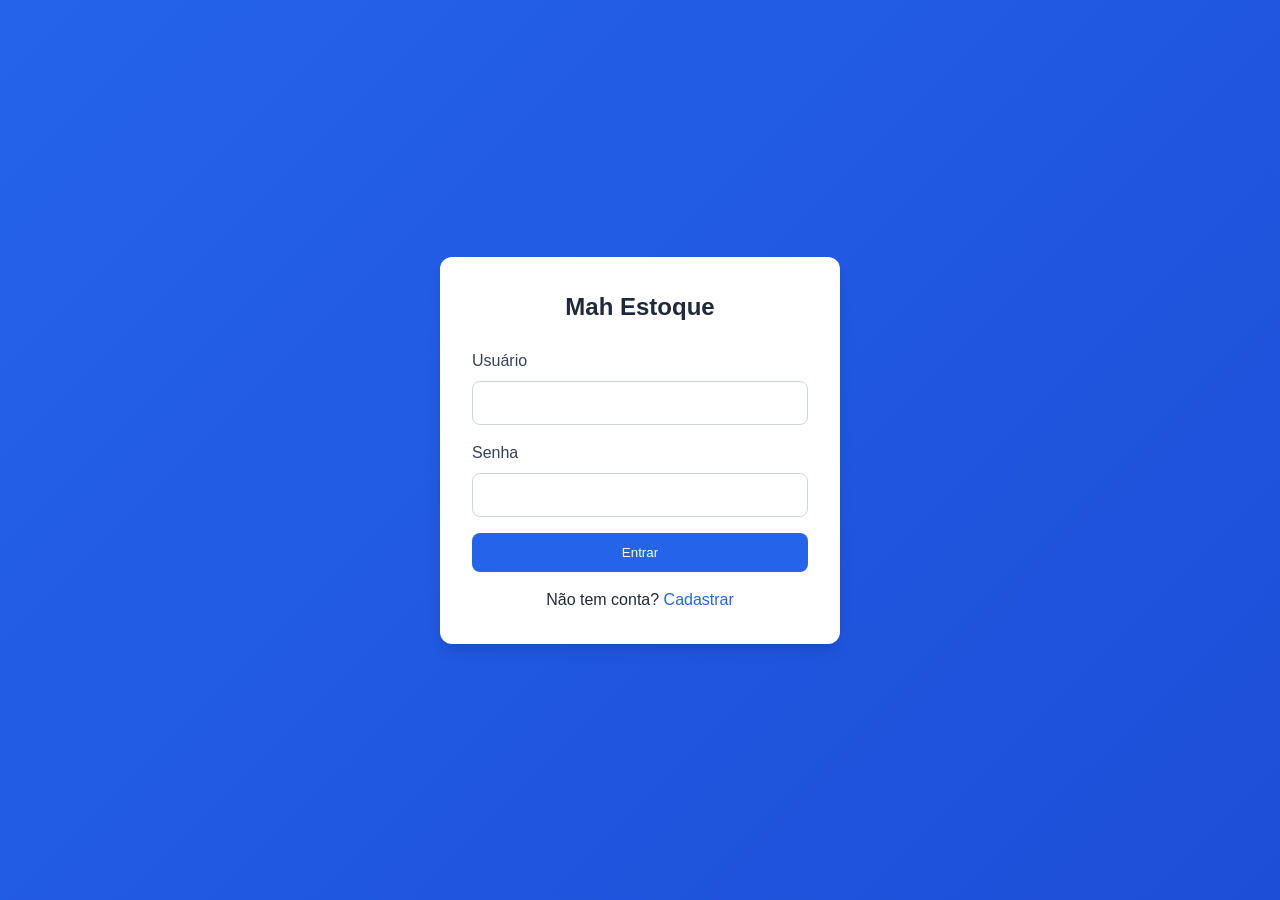
==== src/frontend/configuracoes.html @ d309014b "Add product catalog, image uploads, WhatsApp orders, and order management - Product images: upload m" ====
<!DOCTYPE html>
<html lang="pt-BR">
<head>
    <meta charset="UTF-8">
    <meta name="viewport" content="width=device-width, initial-scale=1.0">
    <title>Configurações - Mah Estoque</title>
    <link rel="stylesheet" href="css/style.css">
</head>
<body>
    <header class="header">
        <div class="header-content">
            <div class="logo">Mah Estoque</div>
            <button class="hamburger" onclick="toggleMenu()">
                <span></span>
                <span></span>
                <span></span>
            </button>
            <nav class="nav-links" id="navLinks">
                <a href="dashboard.html" class="nav-link">Dashboard</a>
                <a href="produtos.html" class="nav-link">Produtos</a>
                <a href="pedidos.html" class="nav-link" id="pedidosLink">Pedidos</a>
                <a href="vendas.html" class="nav-link">Vendas</a>
                <a href="relatorios.html" class="nav-link">Relatórios</a>
                <a href="usuarios.html" class="nav-link" id="usersLink">Usuários</a>
                <a href="configuracoes.html" class="nav-link active" id="configLink">Configurações</a>
            </nav>
            <div class="user-menu">
                <span class="user-info" id="userName"></span>
                <button class="logout-btn" onclick="logout()">Sair</button>
            </div>
        </div>
    </header>

    <main class="main-content">
        <h1 class="page-title">Configurações da Loja</h1>

        <div class="loading" id="loading">
            <div class="spinner"></div>
            <p>Carregando configurações...</p>
        </div>

        <div id="configContent" class="hidden">
            <div class="card" style="max-width:600px">
                <div style="padding:24px">
                    <h2 style="font-size:16px;font-weight:600;margin-bottom:4px">Catálogo Público</h2>
                    <p style="font-size:13px;color:#64748b;margin-bottom:20px">Configure o link do catálogo e o número de WhatsApp para receber pedidos.</p>

                    <form id="configForm">
                        <div class="form-group">
                            <label for="slug">Slug da loja (link do catálogo)</label>
                            <div style="display:flex;gap:8px;align-items:center">
                                <input type="text" id="slug" placeholder="Ex: minha-loja" style="flex:1"
                                    pattern="[a-z0-9\-]+" title="Apenas letras minúsculas, números e hífens">
                            </div>
                            <small style="color:#64748b;font-size:12px" id="catalogLink"></small>
                        </div>

                        <div class="form-group">
                            <label for="whatsappNumber">Número do WhatsApp</label>
                            <input type="text" id="whatsappNumber" placeholder="Ex: 5511999999999 (com código do país)">
                            <small style="color:#64748b;font-size:12px">Inclua o código do país. Ex: Brasil → 55 + DDD + número</small>
                        </div>

                        <div id="configAlert" class="alert alert-danger hidden"></div>
                        <div id="configSuccess" class="alert alert-success hidden"></div>

                        <div style="display:flex;gap:10px;flex-wrap:wrap;align-items:center;margin-top:8px">
                            <button type="submit" class="btn btn-primary">Salvar configurações</button>
                            <button type="button" class="btn btn-secondary" id="btnOpenCatalog" onclick="openCatalog()" style="display:none">
                                Abrir catálogo
                            </button>
                        </div>
                    </form>
                </div>
            </div>
        </div>
    </main>

    <script src="js/build.js"></script>
    <script src="js/api.js"></script>
    <script>
        function toggleMenu() {
            document.getElementById('navLinks').classList.toggle('active');
            document.querySelector('.hamburger').classList.toggle('active');
        }

        document.querySelectorAll('.nav-link').forEach(link => {
            link.addEventListener('click', () => {
                document.getElementById('navLinks').classList.remove('active');
                document.querySelector('.hamburger').classList.remove('active');
            });
        });

        if (!checkAuth()) throw new Error('Auth required');

        if (!checkRole(['Admin'])) {
            window.location.href = 'dashboard.html';
        }

        const user = getCurrentUser();
        document.getElementById('userName').textContent = user.username;

        async function loadConfig() {
            try {
                const config = await request('/tenant/config');
                document.getElementById('slug').value = config.slug || '';
                document.getElementById('whatsappNumber').value = config.whatsappNumber || '';
                updateCatalogLink(config.slug);
                document.getElementById('loading').classList.add('hidden');
                document.getElementById('configContent').classList.remove('hidden');
            } catch (e) {
                showToast(e.message, 'error');
            }
        }

        function updateCatalogLink(slug) {
            const linkEl = document.getElementById('catalogLink');
            const btnOpen = document.getElementById('btnOpenCatalog');
            if (slug) {
                const url = `${location.origin}/catalogo.html?t=${encodeURIComponent(slug)}`;
                linkEl.innerHTML = `Link do catálogo: <a href="${url}" target="_blank" style="color:#6366f1">${url}</a>`;
                btnOpen.style.display = '';
            } else {
                linkEl.textContent = 'Defina um slug para gerar o link do catálogo.';
                btnOpen.style.display = 'none';
            }
        }

        function openCatalog() {
            const slug = document.getElementById('slug').value.trim();
            if (slug) window.open(`catalogo.html?t=${encodeURIComponent(slug)}`, '_blank');
        }

        document.getElementById('slug').addEventListener('input', (e) => {
            updateCatalogLink(e.target.value.trim());
        });

        document.getElementById('configForm').addEventListener('submit', async (e) => {
            e.preventDefault();
            const alertEl = document.getElementById('configAlert');
            const successEl = document.getElementById('configSuccess');
            alertEl.classList.add('hidden');
            successEl.classList.add('hidden');

            const slug = document.getElementById('slug').value.trim();
            const whatsappNumber = document.getElementById('whatsappNumber').value.trim();

            if (slug && !/^[a-z0-9\-]+$/.test(slug)) {
                alertEl.textContent = 'O slug deve conter apenas letras minúsculas, números e hífens.';
                alertEl.classList.remove('hidden');
                return;
            }

            try {
                await request('/tenant/config', {
                    method: 'PUT',
                    body: JSON.stringify({ slug: slug || null, whatsappNumber: whatsappNumber || null })
                });
                successEl.textContent = 'Configurações salvas com sucesso!';
                successEl.classList.remove('hidden');
                updateCatalogLink(slug);
                setTimeout(() => successEl.classList.add('hidden'), 3000);
            } catch (err) {
                alertEl.textContent = err.message;
                alertEl.classList.remove('hidden');
            }
        });

        loadConfig();
    </script>
</body>
</html>
---- src/frontend/css/style.css ----
:root {
    --primary: #2563eb;
    --primary-dark: #1d4ed8;
    --primary-light: #3b82f6;
    --secondary: #64748b;
    --success: #10b981;
    --danger: #ef4444;
    --warning: #f59e0b;
    --info: #0ea5e9;
    --dark: #1e293b;
    --light: #f8fafc;
    --white: #ffffff;
    --gray-100: #f1f5f9;
    --gray-200: #e2e8f0;
    --gray-300: #cbd5e1;
    --gray-400: #94a3b8;
    --gray-500: #64748b;
    --gray-600: #475569;
    --gray-700: #334155;
    --gray-800: #1e293b;
    --shadow: 0 1px 3px rgba(0,0,0,0.1), 0 1px 2px rgba(0,0,0,0.06);
    --shadow-lg: 0 10px 15px -3px rgba(0,0,0,0.1), 0 4px 6px -2px rgba(0,0,0,0.05);
    --radius: 8px;
    --radius-lg: 12px;
}

* {
    margin: 0;
    padding: 0;
    box-sizing: border-box;
}

body {
    font-family: -apple-system, BlinkMacSystemFont, 'Segoe UI', Roboto, 'Helvetica Neue', Arial, sans-serif;
    background-color: var(--gray-100);
    color: var(--gray-800);
    line-height: 1.5;
    min-height: 100vh;
}

a {
    text-decoration: none;
    color: inherit;
}

button {
    cursor: pointer;
    font-family: inherit;
}

input, select, textarea {
    font-family: inherit;
    font-size: inherit;
}

.container {
    max-width: 1200px;
    margin: 0 auto;
    padding: 0 1rem;
}

.auth-container {
    min-height: 100vh;
    display: flex;
    align-items: center;
    justify-content: center;
    padding: 1rem;
    background: linear-gradient(135deg, var(--primary) 0%, var(--primary-dark) 100%);
}

.auth-card {
    background: var(--white);
    padding: 2rem;
    border-radius: var(--radius-lg);
    box-shadow: var(--shadow-lg);
    width: 100%;
    max-width: 400px;
}

.auth-card h1 {
    text-align: center;
    margin-bottom: 1.5rem;
    color: var(--dark);
    font-size: 1.5rem;
}

.form-group {
    margin-bottom: 1rem;
}

.form-group label {
    display: block;
    margin-bottom: 0.5rem;
    font-weight: 500;
    color: var(--gray-700);
}

.form-group input,
.form-group select,
.form-group textarea {
    width: 100%;
    padding: 0.75rem;
    border: 1px solid var(--gray-300);
    border-radius: var(--radius);
    transition: border-color 0.2s, box-shadow 0.2s;
}

.form-group input:focus,
.form-group select:focus,
.form-group textarea:focus {
    outline: none;
    border-color: var(--primary);
    box-shadow: 0 0 0 3px rgba(37, 99, 235, 0.1);
}

.btn {
    display: inline-flex;
    align-items: center;
    justify-content: center;
    padding: 0.75rem 1.5rem;
    border: none;
    border-radius: var(--radius);
    font-weight: 500;
    transition: all 0.2s;
}

.btn-primary {
    background: var(--primary);
    color: var(--white);
}

.btn-primary:hover {
    background: var(--primary-dark);
}

.btn-secondary {
    background: var(--gray-200);
    color: var(--gray-700);
}

.btn-secondary:hover {
    background: var(--gray-300);
}

.btn-success {
    background: var(--success);
    color: var(--white);
}

.btn-success:hover {
    background: #059669;
}

.btn-danger {
    background: var(--danger);
    color: var(--white);
}

.btn-danger:hover {
    background: #dc2626;
}

.btn-block {
    width: 100%;
}

.text-center {
    text-align: center;
}

.mt-1 { margin-top: 0.5rem; }
.mt-2 { margin-top: 1rem; }
.mt-3 { margin-top: 1.5rem; }
.mb-1 { margin-bottom: 0.5rem; }
.mb-2 { margin-bottom: 1rem; }
.mb-3 { margin-bottom: 1.5rem; }

.header {
    background: var(--white);
    box-shadow: var(--shadow);
    position: sticky;
    top: 0;
    z-index: 100;
}

.header-content {
    display: flex;
    align-items: center;
    justify-content: space-between;
    padding: 1rem;
    max-width: 1200px;
    margin: 0 auto;
}

.logo {
    font-size: 1.25rem;
    font-weight: 700;
    color: var(--primary);
}

.nav-links {
    display: flex;
    gap: 0.5rem;
    flex-wrap: wrap;
}

.nav-link {
    padding: 0.5rem 1rem;
    border-radius: var(--radius);
    color: var(--gray-600);
    font-weight: 500;
    transition: all 0.2s;
}

.nav-link:hover {
    background: var(--gray-100);
    color: var(--primary);
}

.nav-link.active {
    background: var(--primary);
    color: var(--white);
}

.user-menu {
    display: flex;
    align-items: center;
    gap: 1rem;
}

.user-info {
    font-size: 0.875rem;
    color: var(--gray-600);
}

.main-content {
    padding: 1.5rem 1rem;
    max-width: 1200px;
    margin: 0 auto;
}

.page-title {
    font-size: 1.5rem;
    font-weight: 600;
    color: var(--dark);
    margin-bottom: 1.5rem;
}

.card {
    background: var(--white);
    border-radius: var(--radius-lg);
    box-shadow: var(--shadow);
    padding: 1.5rem;
    margin-bottom: 1.5rem;
}

.card-title {
    font-size: 1rem;
    font-weight: 600;
    color: var(--gray-700);
    margin-bottom: 1rem;
}

.stats-grid {
    display: grid;
    grid-template-columns: repeat(auto-fit, minmax(200px, 1fr));
    gap: 1rem;
    margin-bottom: 1.5rem;
}

.stat-card {
    background: var(--white);
    padding: 1.25rem;
    border-radius: var(--radius-lg);
    box-shadow: var(--shadow);
}

.stat-card.success { border-left: 4px solid var(--success); }
.stat-card.danger { border-left: 4px solid var(--danger); }
.stat-card.warning { border-left: 4px solid var(--warning); }
.stat-card.info { border-left: 4px solid var(--info); }
.stat-card.primary { border-left: 4px solid var(--primary); }

.stat-label {
    font-size: 0.875rem;
    color: var(--gray-500);
    margin-bottom: 0.25rem;
}

.stat-value {
    font-size: 1.5rem;
    font-weight: 700;
    color: var(--dark);
}

.stat-sub {
    font-size: 0.75rem;
    color: var(--gray-400);
    margin-top: 0.25rem;
}

.table-container {
    overflow-x: auto;
}

table {
    width: 100%;
    border-collapse: collapse;
}

th, td {
    padding: 0.75rem 1rem;
    text-align: left;
    border-bottom: 1px solid var(--gray-200);
}

th {
    background: var(--gray-50);
    font-weight: 600;
    color: var(--gray-700);
    font-size: 0.875rem;
}

tr:hover {
    background: var(--gray-50);
}

.badge {
    display: inline-block;
    padding: 0.25rem 0.5rem;
    border-radius: 9999px;
    font-size: 0.75rem;
    font-weight: 500;
}

.badge-success { background: #d1fae5; color: #065f46; }
.badge-warning { background: #fef3c7; color: #92400e; }
.badge-danger { background: #fee2e2; color: #991b1b; }
.badge-info { background: #e0f2fe; color: #075985; }

.actions {
    display: flex;
    gap: 0.5rem;
}

.btn-sm {
    padding: 0.375rem 0.75rem;
    font-size: 0.875rem;
}

.modal {
    display: none;
    position: fixed;
    top: 0;
    left: 0;
    right: 0;
    bottom: 0;
    background: rgba(0,0,0,0.5);
    align-items: center;
    justify-content: center;
    z-index: 1000;
    padding: 1rem;
}

.modal.active {
    display: flex;
}

.modal-content {
    background: var(--white);
    border-radius: var(--radius-lg);
    padding: 1.5rem;
    width: 100%;
    max-width: 500px;
    max-height: 90vh;
    overflow-y: auto;
}

.modal-header {
    display: flex;
    justify-content: space-between;
    align-items: center;
    margin-bottom: 1.5rem;
}

.modal-title {
    font-size: 1.25rem;
    font-weight: 600;
}

.modal-close {
    background: none;
    border: none;
    font-size: 1.5rem;
    color: var(--gray-400);
    cursor: pointer;
}

.modal-close:hover {
    color: var(--gray-600);
}

.modal-actions {
    display: flex;
    gap: 1rem;
    margin-top: 1.5rem;
}

.modal-actions .btn {
    flex: 1;
}

.alert {
    padding: 1rem;
    border-radius: var(--radius);
    margin-bottom: 1rem;
}

.alert-danger {
    background: #fee2e2;
    color: #991b1b;
    border: 1px solid #fecaca;
}

.alert-success {
    background: #d1fae5;
    color: #065f46;
    border: 1px solid #a7f3d0;
}

.alert-warning {
    background: #fef3c7;
    color: #92400e;
    border: 1px solid #fde68a;
}

.search-bar {
    display: flex;
    gap: 1rem;
    margin-bottom: 1rem;
    flex-wrap: wrap;
}

.search-bar input {
    flex: 1;
    min-width: 200px;
}

.empty-state {
    text-align: center;
    padding: 3rem;
    color: var(--gray-500);
}

.chart-container {
    width: 100%;
    height: 300px;
    margin: 1rem 0;
}

.tab-nav {
    display: flex;
    gap: 0.5rem;
    border-bottom: 2px solid var(--gray-200);
    margin-bottom: 1.5rem;
    overflow-x: auto;
}

.tab-btn {
    padding: 0.75rem 1.5rem;
    background: none;
    border: none;
    border-bottom: 2px solid transparent;
    margin-bottom: -2px;
    color: var(--gray-500);
    font-weight: 500;
    cursor: pointer;
    white-space: nowrap;
}

.tab-btn:hover {
    color: var(--primary);
}

.tab-btn.active {
    color: var(--primary);
    border-bottom-color: var(--primary);
}

.filter-group {
    display: flex;
    gap: 1rem;
    flex-wrap: wrap;
    align-items: flex-end;
}

.filter-group .form-group {
    margin-bottom: 0;
    flex: 1;
    min-width: 150px;
}

.tabs-content > div {
    display: none;
}

.tabs-content > div.active {
    display: block;
}

@media (max-width: 768px) {
    .header-content {
        flex-direction: column;
        gap: 1rem;
    }

    .nav-links {
        width: 100%;
        justify-content: center;
    }

    .stats-grid {
        grid-template-columns: 1fr;
    }

    table {
        font-size: 0.875rem;
    }

    th, td {
        padding: 0.5rem;
    }

    .modal-content {
        max-width: 100%;
    }

    .search-bar {
        flex-direction: column;
    }

    .search-bar input {
        width: 100%;
    }

    .filter-group {
        flex-direction: column;
    }

    .filter-group .form-group {
        width: 100%;
    }
}

@media (max-width: 480px) {
    .auth-card {
        padding: 1.5rem;
    }

    .card {
        padding: 1rem;
    }

    .btn {
        padding: 0.625rem 1rem;
    }

    .stat-value {
        font-size: 1.25rem;
    }
}

.hidden {
    display: none !important;
}

.loading {
    text-align: center;
    padding: 2rem;
    color: var(--gray-500);
}

.spinner {
    display: inline-block;
    width: 20px;
    height: 20px;
    border: 2px solid var(--gray-300);
    border-top-color: var(--primary);
    border-radius: 50%;
    animation: spin 0.8s linear infinite;
}

@keyframes spin {
    to { transform: rotate(360deg); }
}

.toast {
    position: fixed;
    bottom: 1rem;
    right: 1rem;
    padding: 1rem 1.5rem;
    border-radius: var(--radius);
    color: var(--white);
    z-index: 2000;
    animation: slideIn 0.3s ease;
}

.toast-success { background: var(--success); }
.toast-error { background: var(--danger); }
.toast-warning { background: var(--warning); }

@keyframes slideIn {
    from {
        transform: translateX(100%);
        opacity: 0;
    }
    to {
        transform: translateX(0);
        opacity: 1;
    }
}

.logout-btn {
    background: none;
    border: 1px solid var(--gray-300);
    padding: 0.375rem 0.75rem;
    border-radius: var(--radius);
    color: var(--gray-600);
    font-size: 0.875rem;
    cursor: pointer;
}

.logout-btn:hover {
    background: var(--danger);
    color: var(--white);
    border-color: var(--danger);
}

.hamburger {
    display: none;
    flex-direction: column;
    gap: 5px;
    cursor: pointer;
    padding: 5px;
    background: none;
    border: none;
}

.hamburger span {
    display: block;
    width: 25px;
    height: 3px;
    background: var(--gray-700);
    border-radius: 2px;
    transition: all 0.3s;
}

.hamburger.active span:nth-child(1) {
    transform: rotate(45deg) translate(5px, 5px);
}

.hamburger.active span:nth-child(2) {
    opacity: 0;
}

.hamburger.active span:nth-child(3) {
    transform: rotate(-45deg) translate(5px, -5px);
}

@media (max-width: 768px) {
    .header-content {
        flex-direction: row;
        flex-wrap: wrap;
    }

    .hamburger {
        display: flex;
    }

    .nav-links {
        display: none;
        width: 100%;
        flex-direction: column;
        position: absolute;
        top: 100%;
        left: 0;
        background: var(--white);
        padding: 1rem;
        box-shadow: var(--shadow);
    }

    .nav-links.active {
        display: flex;
    }

    .user-menu {
        flex-direction: column;
        align-items: flex-start;
        gap: 0.5rem;
    }
}
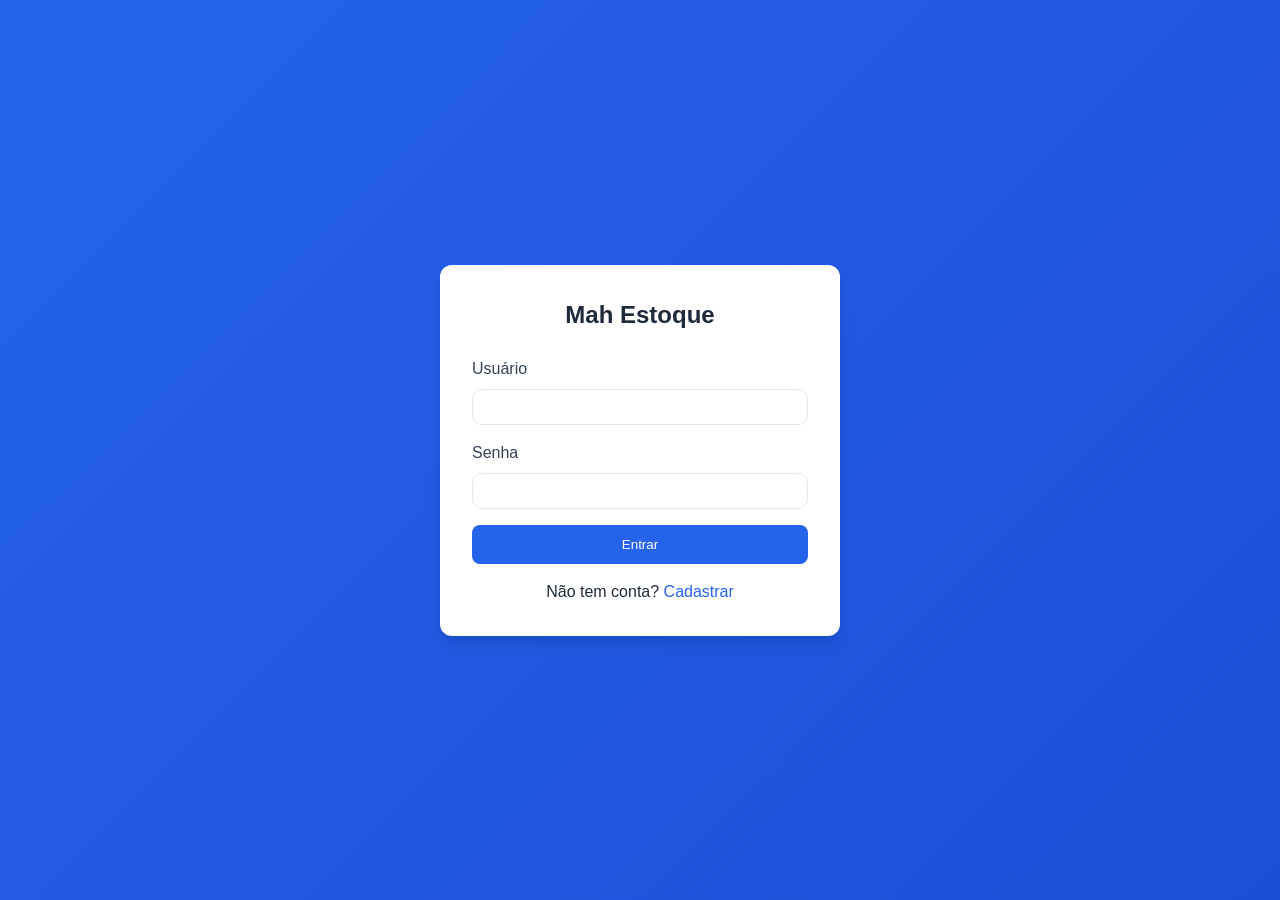
==== commit 5f573819: "Fix inconsistent nav-link active class across all pages Auto-set active class in build.js based on c" ====
--- a/src/frontend/configuracoes.html
+++ b/src/frontend/configuracoes.html
@@ -22,7 +22,7 @@
                 <a href="vendas.html" class="nav-link">Vendas</a>
                 <a href="relatorios.html" class="nav-link">Relatórios</a>
                 <a href="usuarios.html" class="nav-link" id="usersLink">Usuários</a>
-                <a href="configuracoes.html" class="nav-link active" id="configLink">Configurações</a>
+                <a href="configuracoes.html" class="nav-link" id="configLink">Configurações</a>
             </nav>
             <div class="user-menu">
                 <span class="user-info" id="userName"></span>
--- a/src/frontend/css/style.css
+++ b/src/frontend/css/style.css
@@ -50,7 +50,33 @@
 
 input, select, textarea {
     font-family: inherit;
-    font-size: inherit;
+    font-size: 0.875rem;
+    color: var(--gray-800);
+    background: #fff;
+    border: 1.5px solid var(--gray-200);
+    border-radius: 10px;
+    padding: 9px 12px;
+    transition: border-color .2s, box-shadow .2s;
+    outline: none;
+}
+
+input:focus, select:focus, textarea:focus {
+    border-color: #6366f1;
+    box-shadow: 0 0 0 3px rgba(99, 102, 241, .12);
+}
+
+input::placeholder {
+    color: var(--gray-400);
+}
+
+select {
+    appearance: none;
+    -webkit-appearance: none;
+    background-image: url("data:image/svg+xml,%3Csvg xmlns='http://www.w3.org/2000/svg' width='14' height='14' viewBox='0 0 24 24' fill='none' stroke='%2394a3b8' stroke-width='2.5' stroke-linecap='round' stroke-linejoin='round'%3E%3Cpolyline points='6 9 12 15 18 9'%3E%3C/polyline%3E%3C/svg%3E");
+    background-repeat: no-repeat;
+    background-position: right 10px center;
+    padding-right: 32px;
+    cursor: pointer;
 }
 
 .container {
@@ -99,18 +125,6 @@
 .form-group select,
 .form-group textarea {
     width: 100%;
-    padding: 0.75rem;
-    border: 1px solid var(--gray-300);
-    border-radius: var(--radius);
-    transition: border-color 0.2s, box-shadow 0.2s;
-}
-
-.form-group input:focus,
-.form-group select:focus,
-.form-group textarea:focus {
-    outline: none;
-    border-color: var(--primary);
-    box-shadow: 0 0 0 3px rgba(37, 99, 235, 0.1);
 }
 
 .btn {
